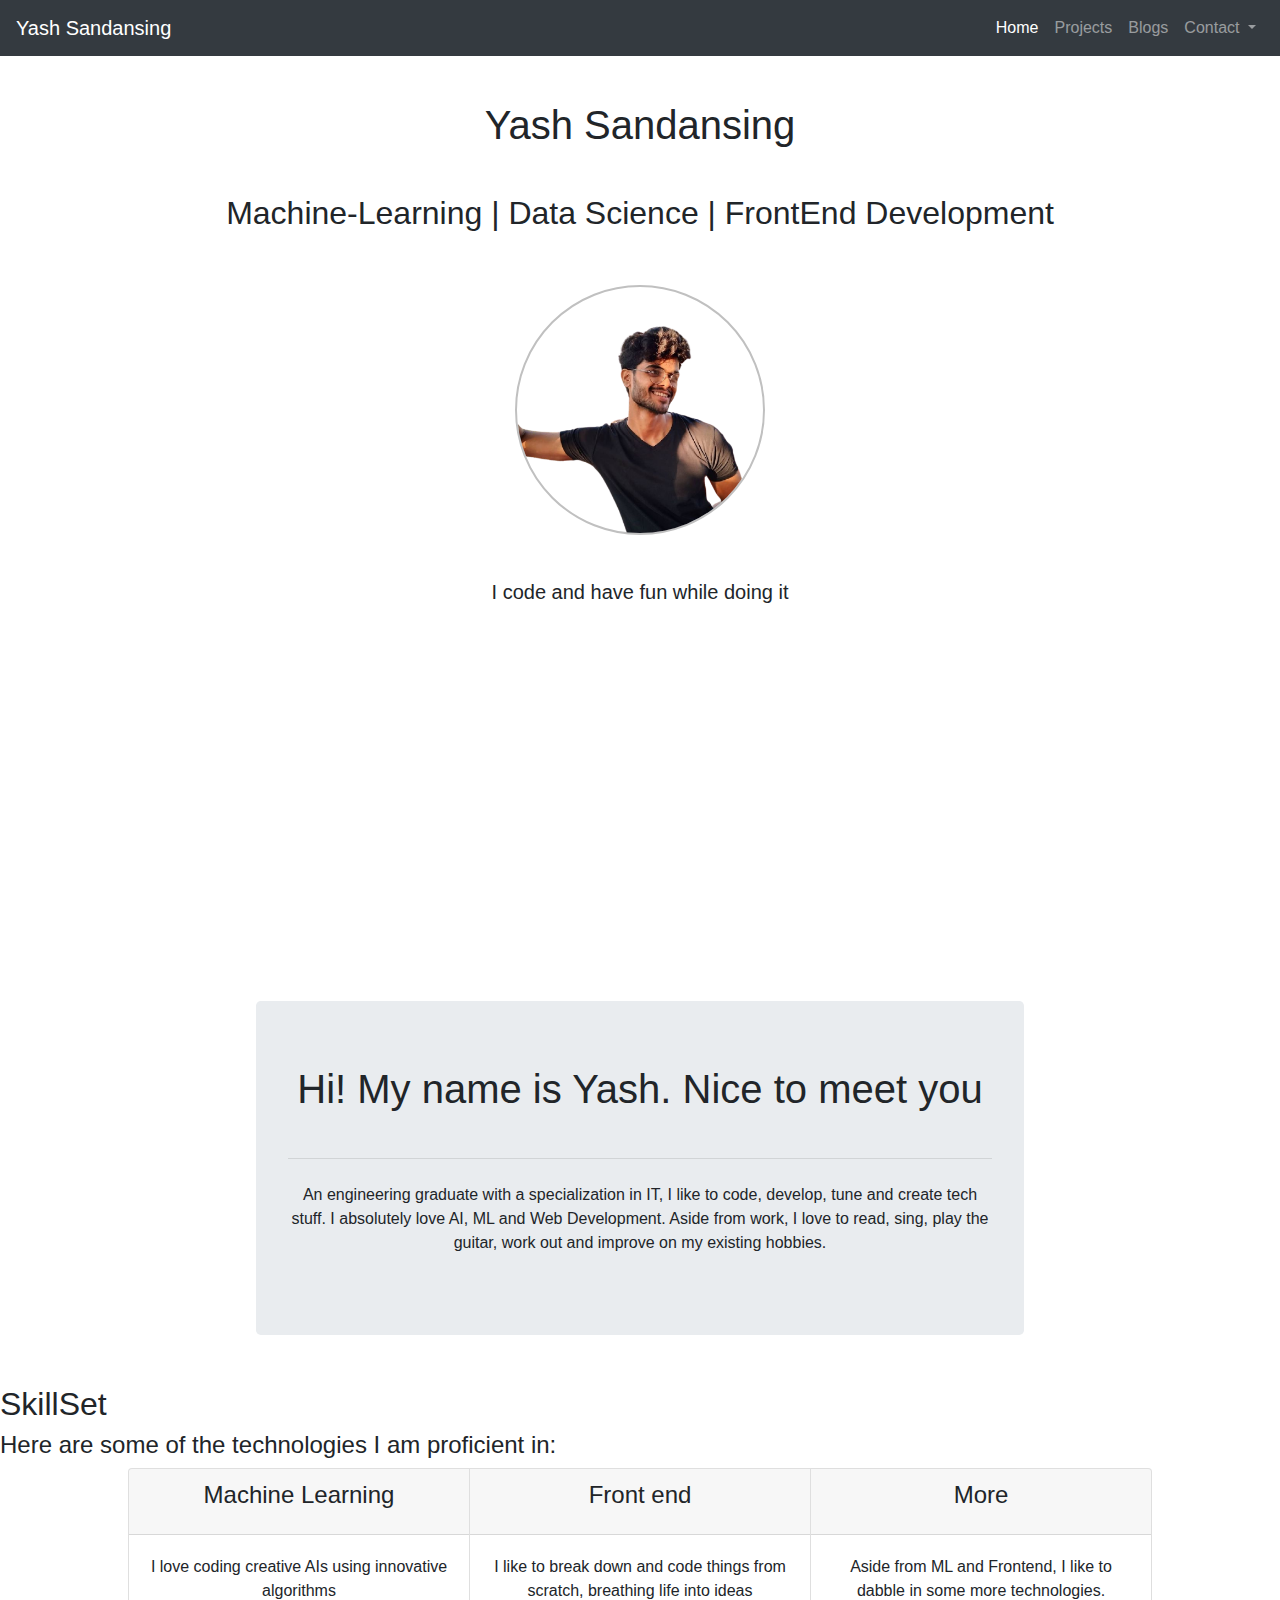
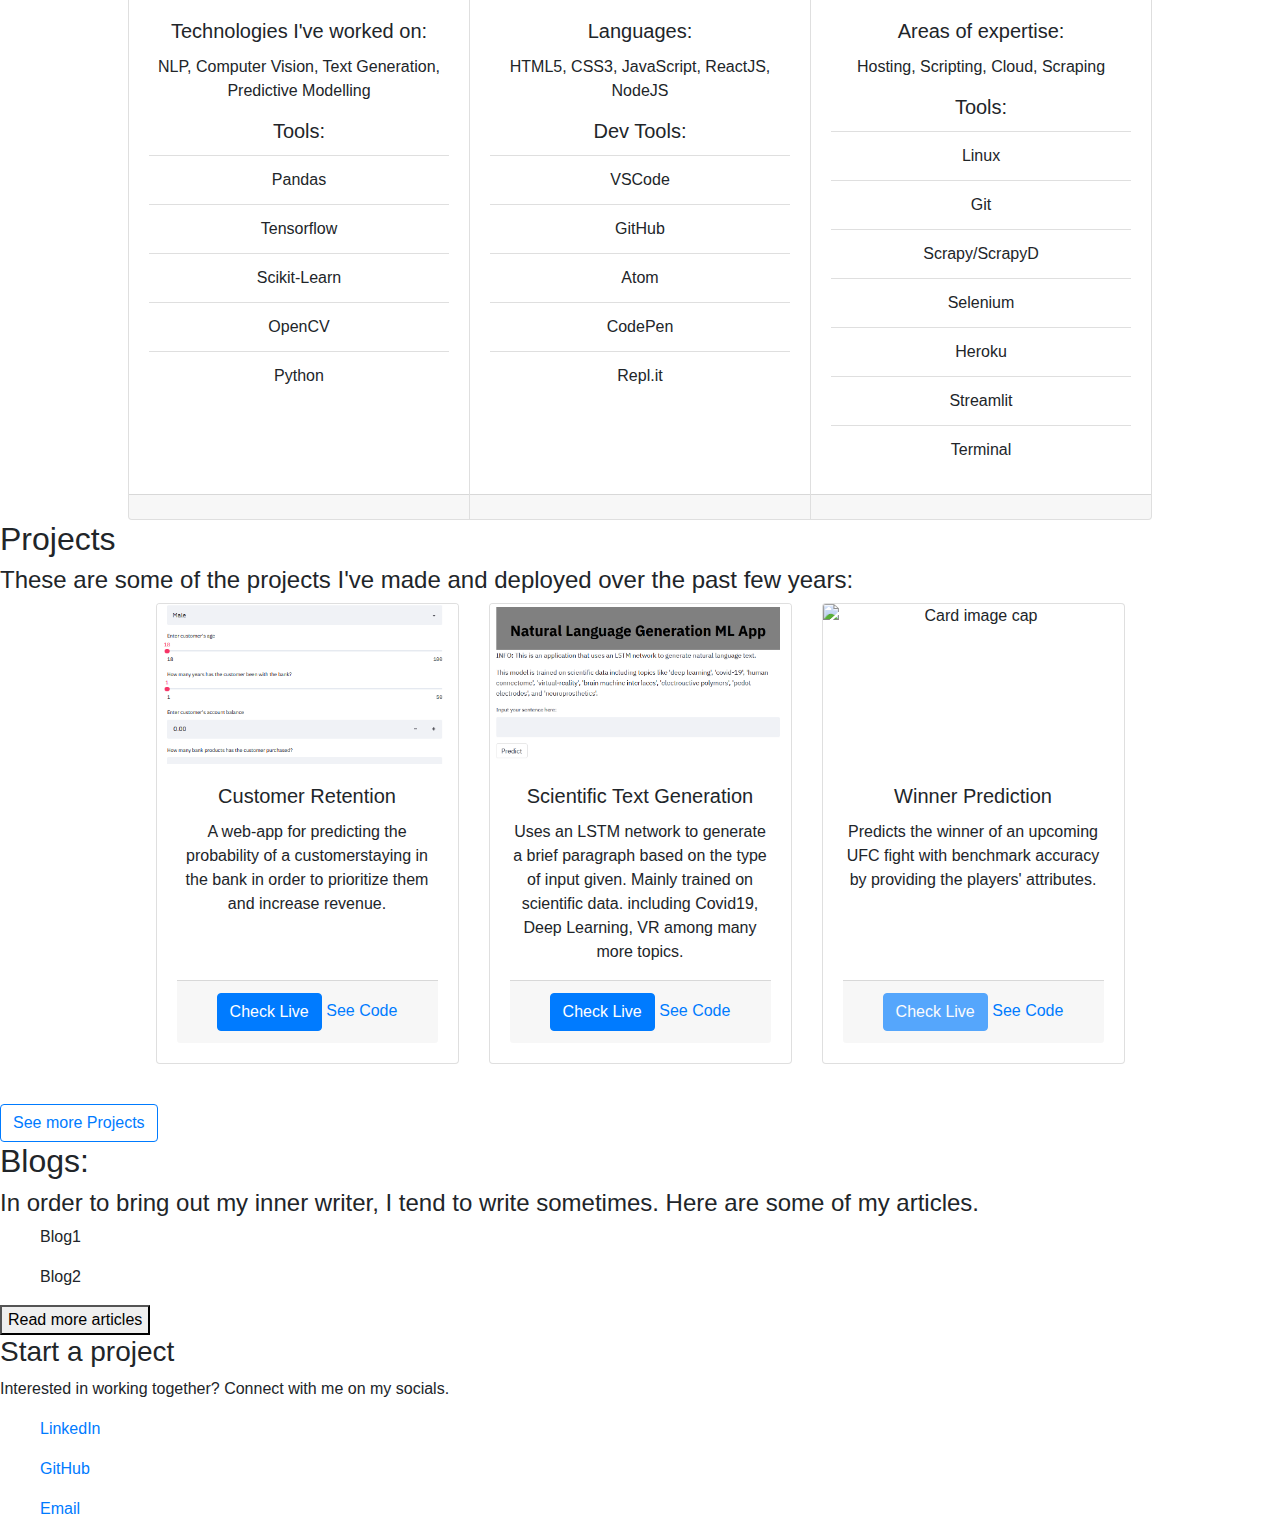
==== index.html @ a41f290d "added cards to html+images" ====
<!DOCTYPE html>
<html lang="en">
<head>
    <meta charset="UTF-8">
    <meta http-equiv="X-UA-Compatible" content="IE=edge">
    <meta name="viewport" content="width=device-width, initial-scale=1.0">
    <link rel="stylesheet" href="https://maxcdn.bootstrapcdn.com/bootstrap/4.0.0/css/bootstrap.min.css" integrity="sha384-Gn5384xqQ1aoWXA+058RXPxPg6fy4IWvTNh0E263XmFcJlSAwiGgFAW/dAiS6JXm" crossorigin="anonymous">
    <link href="index.css" rel="stylesheet">
    <title>Yash Sandansing</title>
</head>
<body>
    <nav class="navbar navbar-expand-lg navbar-dark bg-dark">
        
        <a class="navbar-brand" href="#">Yash Sandansing</a>
        <button class="navbar-toggler" type="button" data-toggle="collapse" data-target="#navbarNavDropdown" aria-controls="navbarNavDropdown" aria-expanded="false" aria-label="Toggle navigation">
          <span class="navbar-toggler-icon"></span>
        </button>
        <div class="collapse navbar-collapse" id="navbarNavDropdown">
          <ul class="navbar-nav ml-auto">
            
            <li class="nav-item active">
              <a class="nav-link" href="#">Home<span class="sr-only">(current)</span></a>
            </li>
            
            <li class="nav-item">
              <a class="nav-link" href="#">Projects</a>
            </li>
            
            <li class="nav-item">
              <a class="nav-link" href="#">Blogs</a>
            </li>
            
            <li class="nav-item dropdown">
              <a class="nav-link dropdown-toggle" href="#" id="navbarDropdownMenuLink" data-toggle="dropdown" aria-haspopup="true" aria-expanded="false">
                Contact
              </a>
              <div class="dropdown-menu" aria-labelledby="navbarDropdownMenuLink">
                <a class="dropdown-item" href="#">LinkedIn</a>
                <a class="dropdown-item" href="#">GitHub</a>
                <a class="dropdown-item" href="#">Email</a>
              </div>
            </li>
          </ul>
        </div>
      </nav>

    <div id="introduction1">
        <h1>Yash Sandansing</h1>
        <h2>Machine-Learning | Data Science | FrontEnd Development</h2>
        <img src="images/main.png" alt="head_photo" class="image">
        <h5>I code and have fun while doing it</h5>
    </div>




    <div class="jumbotron text-center">
        <h1 class="display-8">Hi! My name is Yash. Nice to meet you</h1>
        <hr class="my-4">
        <p>An engineering graduate with a specialization in IT, I like to code,
            develop, tune and create tech stuff.
            I absolutely love AI, ML and Web Development.
            Aside from work, I love to read, sing, play the guitar, work out and improve on my existing hobbies.
        </p>
      </div>


      <h2 class="headers">SkillSet</h2>
      <h4 class="subheaders">Here are some of the technologies I am proficient in:</h4>
      <div class="card-group">

        <div class="card text-center">
          <div class="card-header">
            <h4 class="card-title">Machine Learning</h4>
          </div>
          <div class="card-body">
            <p class="card-text">I love coding creative AIs using innovative algorithms</p>
            
            <h5 class="card-title">Technologies I've worked on:</h5>
            <p class="card-text">NLP, Computer Vision, Text Generation, Predictive Modelling</p>

            <h5 class="card-title">Tools:</h5>

            <ul class="list-group list-group-flush">
                <li class="list-group-item">Pandas</li>
                <li class="list-group-item">Tensorflow</li>
                <li class="list-group-item">Scikit-Learn</li>
                <li class="list-group-item">OpenCV</li>
                <li class="list-group-item">Python</li>
              </ul>

          </div>
          <div class="card-footer"></div>
        </div>

        <div class="card text-center">  
            <div class="card-header">
                <h4 class="card-title">Front end</h4>
            </div>            
            <div class="card-body">
                <p class="card-text">I like to break down and code things from scratch, breathing life into ideas</p>
                
                <h5 class="card-title">Languages:</h5>
                <p class="card-text">HTML5, CSS3, JavaScript, ReactJS, NodeJS</p>

                <h5 class="card-title">Dev Tools:</h5>

                <ul class="list-group list-group-flush">
                    <li class="list-group-item">VSCode</li>
                    <li class="list-group-item">GitHub</li>
                    <li class="list-group-item">Atom</li>
                    <li class="list-group-item">CodePen</li>
                    <li class="list-group-item">Repl.it</li>
                    </ul>

                </div>
          <div class="card-footer"></div>
        </div>
       
        <div class="card text-center">  
            <div class="card-header">
                <h4 class="card-title">More</h4>
            </div>
            <div class="card-body">
                <p class="card-text">Aside from ML and Frontend, I like to dabble in some more technologies.</p>
                
                <h5 class="card-title">Areas of expertise:</h5>
                <p class="card-text">Hosting, Scripting, Cloud, Scraping</p>

                <h5 class="card-title">Tools:</h5>

                <ul class="list-group list-group-flush">
                    <li class="list-group-item">Linux</li>
                    <li class="list-group-item">Git</li>
                    <li class="list-group-item">Scrapy/ScrapyD</li>
                    <li class="list-group-item">Selenium</li>
                    <li class="list-group-item">Heroku</li>
                    <li class="list-group-item">Streamlit</li>
                    <li class="list-group-item">Terminal</li>
                    </ul>

                </div>
          <div class="card-footer"></div>
        </div>
      </div>

    <div id="projects">
        <h2 class="headers">Projects</h2>
        <h4 class="subheaders">These are some of the projects I've made and deployed over the past few years:</h4>

        <div class="container">
            <div class="card-deck mb-3 text-center">
                <div class="card mb-4" style="width: 18rem;">
                    <img class="card-img-top" src="images/churnapp.PNG" alt="Card image cap">
                    <div class="card-body d-flex flex-column">
                        <h5 class="card-title">Customer Retention</h5>
                        <p class="card-text">A web-app for predicting the probability of a customerstaying in the bank in order to prioritize them and increase revenue.</p>
                        <div class="card-footer mt-auto">
                            <a href="#" class="btn btn-primary">Check Live</a>
                            <a href="#" class="card-link">See Code</a>
                        </div>
                    </div>
                </div>

                <div class="card mb-4" style="width: 18rem;">
                    <img class="card-img-top" src="images/textgen.PNG" alt="Card image cap">
                    <div class="card-body d-flex flex-column">
                        <h5 class="card-title">Scientific Text Generation</h5>
                        <p class="card-text">
                            Uses an LSTM network to generate a brief paragraph based on the type of input given. Mainly trained on scientific data.
                            including Covid19, Deep Learning, VR among many more topics.
                        </p>
                        <div class="card-footer mt-auto">
                            <a href="#" class="btn btn-primary">Check Live</a>
                            <a href="#" class="card-link">See Code</a>
                        </div>
                    </div>
                </div>

                <div class="card mb-4" style="width: 18rem;">
                    <img class="card-img-top" src="images/ufc.PNG" alt="Card image cap">
                    <div class="card-body d-flex flex-column">
                        <h5 class="card-title">Winner Prediction</h5>
                        <p class="card-text">Predicts the winner of an upcoming UFC fight with benchmark accuracy by providing the players' attributes.</p>
                        <div class="card-footer mt-auto">
                            <a href="#" class="btn btn-primary disabled" aria-disabled="true">Check Live</a>
                            <a href="#" class="card-link">See Code</a>
                        </div>
                    </div>
                </div>
            </div>
        </div>
        <button type="button" class="btn btn-outline-primary buttons">See more Projects</button>
    </div>
    

    <div id="blogs">
        <h2>Blogs:</h2>
        <h4 class="subheaders">
            In order to bring out my inner writer, I tend to write sometimes.
            Here are some of my articles.
        </h4>
        <ul>Blog1</ul>
        <ul>Blog2</ul>
        <button>Read more articles</button>
    </div>

    <footer>
        <h3>Start a project</h3>
        <p>
            Interested in working together?
            Connect with me on my socials.
        </p>
        <a href="https://www.linkedin.com/in/yash-sandansing"><ul>LinkedIn</ul></a>
        <a href="https://www.github.com/yashsandansing"><ul>GitHub</ul></a>
        <a href="mailto:ysandansing@gmail.com"><ul>Email</ul></a>
    </footer>




    <script src="https://code.jquery.com/jquery-3.2.1.slim.min.js" integrity="sha384-KJ3o2DKtIkvYIK3UENzmM7KCkRr/rE9/Qpg6aAZGJwFDMVNA/GpGFF93hXpG5KkN" crossorigin="anonymous"></script>
    <script src="https://cdnjs.cloudflare.com/ajax/libs/popper.js/1.12.9/umd/popper.min.js" integrity="sha384-ApNbgh9B+Y1QKtv3Rn7W3mgPxhU9K/ScQsAP7hUibX39j7fakFPskvXusvfa0b4Q" crossorigin="anonymous"></script>
    <script src="https://maxcdn.bootstrapcdn.com/bootstrap/4.0.0/js/bootstrap.min.js" integrity="sha384-JZR6Spejh4U02d8jOt6vLEHfe/JQGiRRSQQxSfFWpi1MquVdAyjUar5+76PVCmYl" crossorigin="anonymous"></script>
</body>
</html>
---- index.css ----
#introduction1{
    margin: 5vh 20px 0 20px;
    display: flex;
    flex-direction: column;
    align-items: center;

    height: 100vh;
}


.dropdown-menu{
    min-width: 20px;
}
.dropdown-item{
    width:100px;
}

h1{
    margin-bottom: 5vh;
}

.image{
    margin-top: 5vh;
    margin-bottom: 5vh;

    height: 250px;
    width: 250px;
    object-fit:cover;
    border-radius: 50%;
    border: 2px solid silver;

}

.jumbotron{
    margin: 0 auto;
    width: 60%;
    min-width: 300px;
    margin-bottom: 50px;
}

.card-group{
    margin: 0 10% 0 10%;
}

.card-img-top{
    height:10rem;
    object-fit: cover;
}

.card-deck{
    margin: 0 5% 0 5%;
}
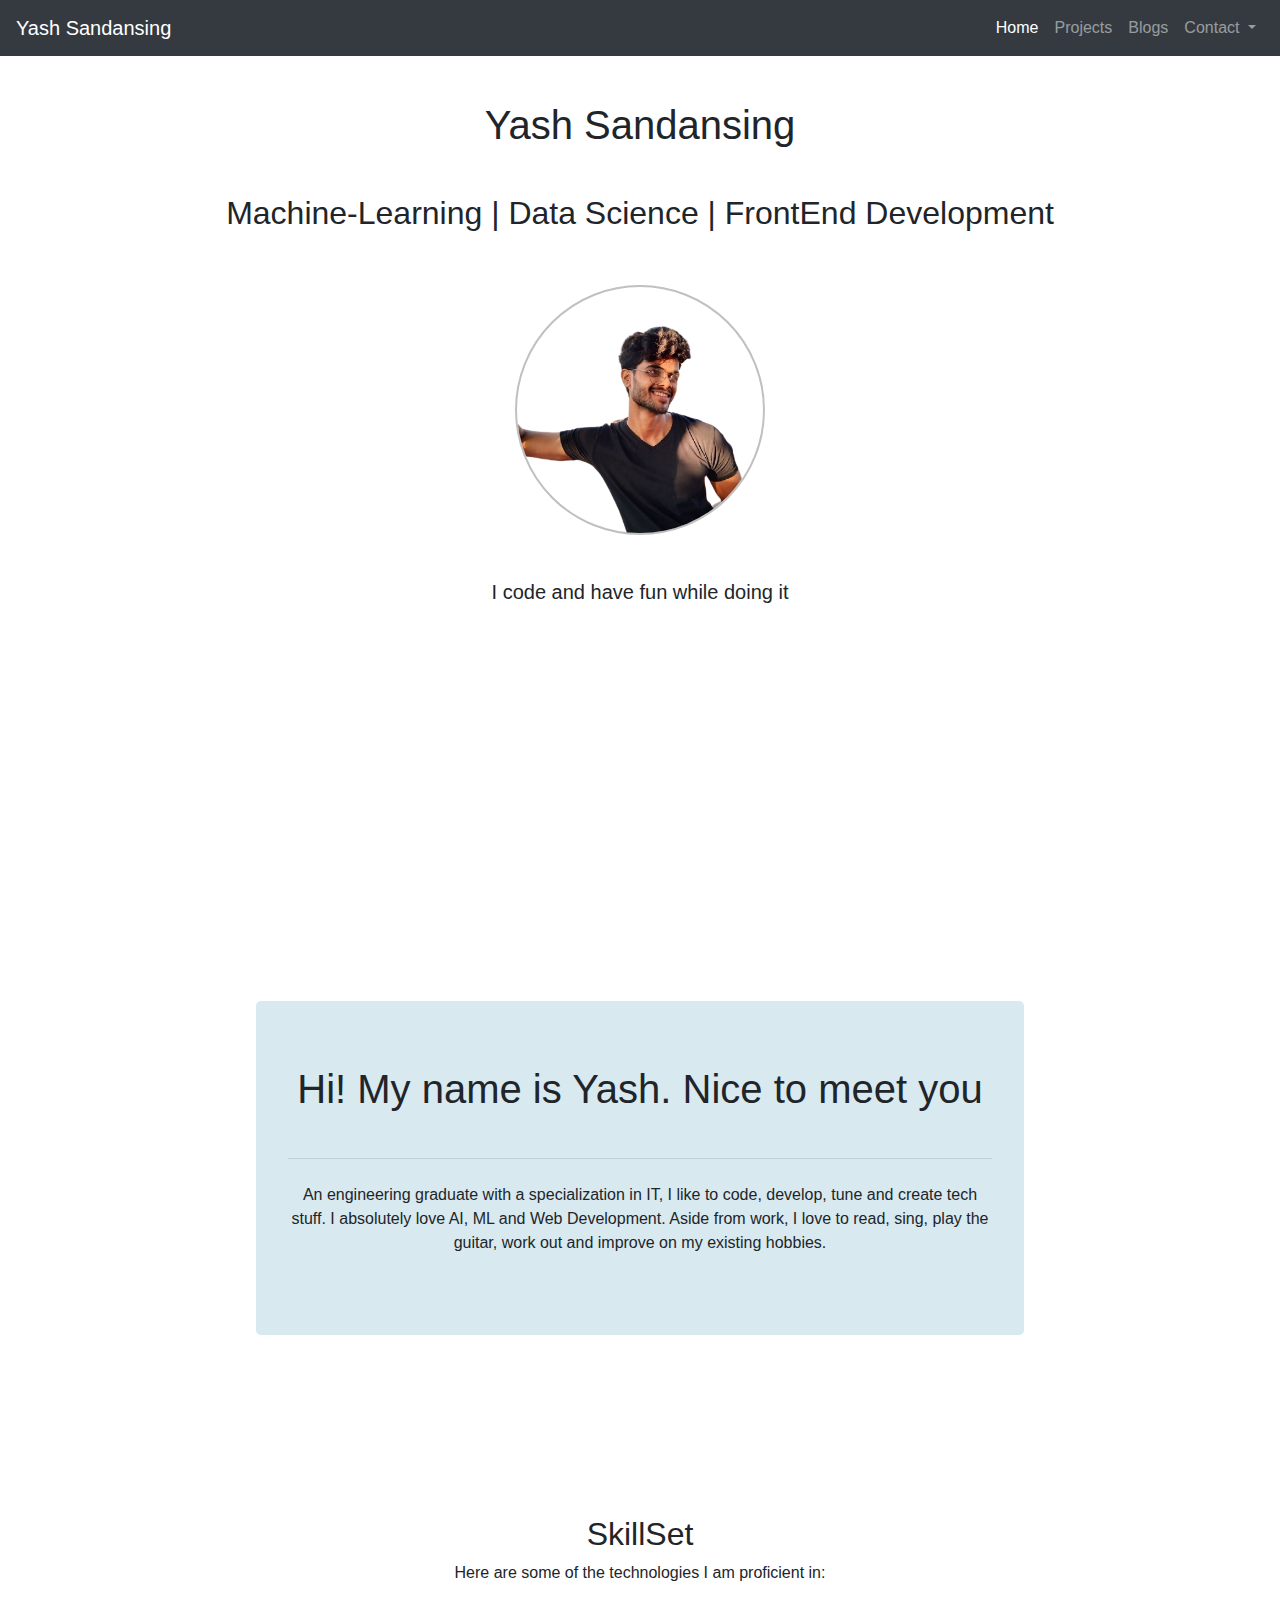
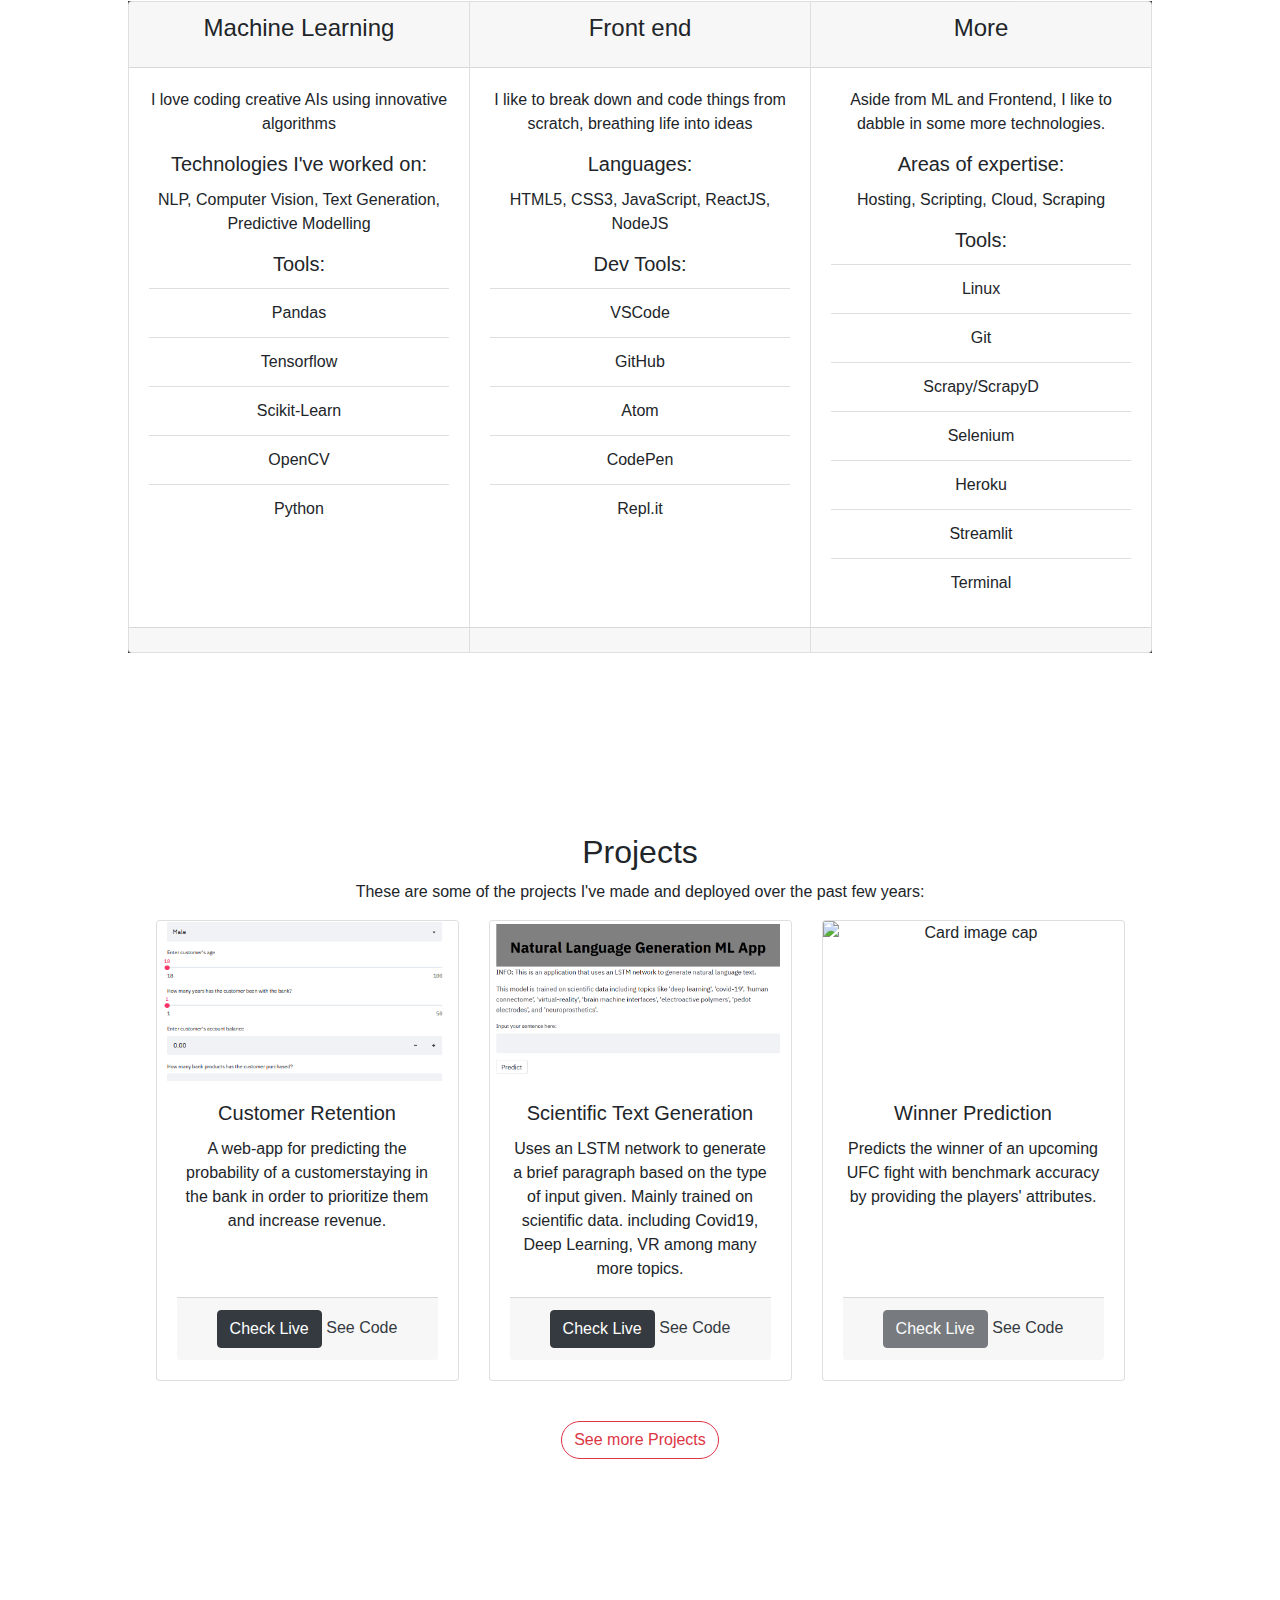
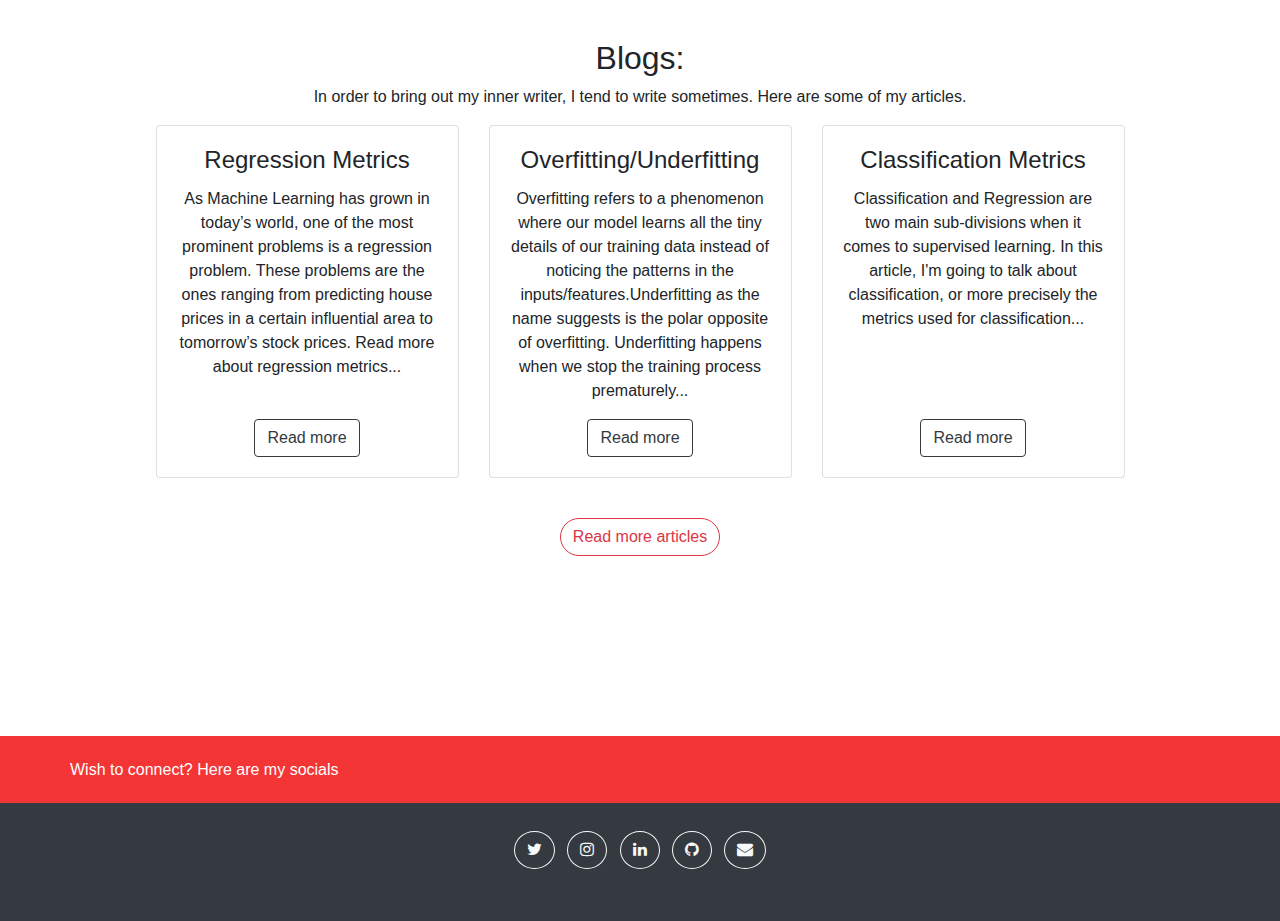
==== commit 5504a690: "completed html + changed some colors" ====
--- a/index.html
+++ b/index.html
@@ -5,6 +5,7 @@
     <meta http-equiv="X-UA-Compatible" content="IE=edge">
     <meta name="viewport" content="width=device-width, initial-scale=1.0">
     <link rel="stylesheet" href="https://maxcdn.bootstrapcdn.com/bootstrap/4.0.0/css/bootstrap.min.css" integrity="sha384-Gn5384xqQ1aoWXA+058RXPxPg6fy4IWvTNh0E263XmFcJlSAwiGgFAW/dAiS6JXm" crossorigin="anonymous">
+    <link rel="stylesheet" href="https://cdnjs.cloudflare.com/ajax/libs/font-awesome/4.7.0/css/font-awesome.min.css">
     <link href="index.css" rel="stylesheet">
     <title>Yash Sandansing</title>
 </head>
@@ -64,16 +65,16 @@
         </p>
       </div>
 
-
+      <div class="spacing">
       <h2 class="headers">SkillSet</h2>
-      <h4 class="subheaders">Here are some of the technologies I am proficient in:</h4>
-      <div class="card-group">
+      <p class="subheaders">Here are some of the technologies I am proficient in:</p>
+      <div class="card-group bg-dark">
 
         <div class="card text-center">
           <div class="card-header">
             <h4 class="card-title">Machine Learning</h4>
           </div>
-          <div class="card-body">
+          <div class="card-body ">
             <p class="card-text">I love coding creative AIs using innovative algorithms</p>
             
             <h5 class="card-title">Technologies I've worked on:</h5>
@@ -143,10 +144,11 @@
           <div class="card-footer"></div>
         </div>
       </div>
-
-    <div id="projects">
+      </div>
+
+    <div id="projects" class="spacing">
         <h2 class="headers">Projects</h2>
-        <h4 class="subheaders">These are some of the projects I've made and deployed over the past few years:</h4>
+        <p class="subheaders">These are some of the projects I've made and deployed over the past few years:</p>
 
         <div class="container">
             <div class="card-deck mb-3 text-center">
@@ -156,8 +158,8 @@
                         <h5 class="card-title">Customer Retention</h5>
                         <p class="card-text">A web-app for predicting the probability of a customerstaying in the bank in order to prioritize them and increase revenue.</p>
                         <div class="card-footer mt-auto">
-                            <a href="#" class="btn btn-primary">Check Live</a>
-                            <a href="#" class="card-link">See Code</a>
+                            <a href="#" class="btn btn-dark">Check Live</a>
+                            <a href="#" class="card-link text-dark">See Code</a>
                         </div>
                     </div>
                 </div>
@@ -171,8 +173,8 @@
                             including Covid19, Deep Learning, VR among many more topics.
                         </p>
                         <div class="card-footer mt-auto">
-                            <a href="#" class="btn btn-primary">Check Live</a>
-                            <a href="#" class="card-link">See Code</a>
+                          <a href="#" class="btn btn-dark">Check Live</a>
+                          <a href="#" class="card-link text-dark">See Code</a>
                         </div>
                     </div>
                 </div>
@@ -183,38 +185,118 @@
                         <h5 class="card-title">Winner Prediction</h5>
                         <p class="card-text">Predicts the winner of an upcoming UFC fight with benchmark accuracy by providing the players' attributes.</p>
                         <div class="card-footer mt-auto">
-                            <a href="#" class="btn btn-primary disabled" aria-disabled="true">Check Live</a>
-                            <a href="#" class="card-link">See Code</a>
+                            <a href="#" class="btn btn-dark disabled" aria-disabled="true">Check Live</a>
+                            <a href="#" class="card-link text-dark">See Code</a>
                         </div>
                     </div>
                 </div>
             </div>
         </div>
-        <button type="button" class="btn btn-outline-primary buttons">See more Projects</button>
+        <button type="button" class="btn btn-outline-danger buttons">See more Projects</button>
     </div>
     
 
-    <div id="blogs">
-        <h2>Blogs:</h2>
-        <h4 class="subheaders">
+    <div id="blogs" class="spacing">
+        <h2 >Blogs:</h2>
+        <p class="subheaders">
             In order to bring out my inner writer, I tend to write sometimes.
             Here are some of my articles.
-        </h4>
-        <ul>Blog1</ul>
-        <ul>Blog2</ul>
-        <button>Read more articles</button>
+        </p>
+        <div class="container">
+          <div class="card-deck mb-3 text-center">
+              <div class="card mb-4" style="width: 18rem;">
+                  <div class="card-body d-flex flex-column">
+                      <h4 class="card-title">Regression Metrics</h4>
+                        <p class="card-text">
+                          As Machine Learning has grown in today’s world, one of the most prominent problems is a regression problem. These problems are the ones ranging from predicting house prices in a certain influential area to tomorrow’s stock prices. Read more about regression metrics...
+                        </p>
+                        <div class="mt-auto">
+                          <a href="#" class="btn btn-outline-dark">Read more</a>
+                        </div>
+                  </div>
+              </div>
+
+              <div class="card mb-4" style="width: 18rem;">
+                  <div class="card-body d-flex flex-column">
+                    <h4 class="card-title">Overfitting/Underfitting</h4>
+                      <p class="card-text">
+                        Overfitting refers to a phenomenon where our model learns all the tiny details of our training data instead of noticing the patterns in the inputs/features.Underfitting as the name suggests is the polar opposite of overfitting. Underfitting happens when we stop the training process prematurely...
+                      </p>
+                      <div class="mt-auto">
+                        <a href="#" class="btn btn-outline-dark">Read more</a>
+                      </div>
+                  </div>
+              </div>
+
+              <div class="card mb-4" style="width: 18rem;">
+                <div class="card-body d-flex flex-column">
+                  <h4 class="card-title">Classification Metrics</h4>
+                    <p class="card-text">
+                      Classification and Regression are two main sub-divisions when it comes to supervised learning. In this article, I'm going to talk about classification, or more precisely the metrics used for classification...
+                    </p>
+                    <div class="mt-auto">
+                      <a href="#" class="btn btn-outline-dark">Read more</a>
+                    </div>
+                </div>
+            </div>
+          </div>
+      </div>
+      <button type="button" class="btn btn-outline-danger buttons">Read more articles</button>
     </div>
 
-    <footer>
-        <h3>Start a project</h3>
-        <p>
-            Interested in working together?
-            Connect with me on my socials.
-        </p>
-        <a href="https://www.linkedin.com/in/yash-sandansing"><ul>LinkedIn</ul></a>
-        <a href="https://www.github.com/yashsandansing"><ul>GitHub</ul></a>
-        <a href="mailto:ysandansing@gmail.com"><ul>Email</ul></a>
-    </footer>
+
+
+
+      <footer class="bg-dark text-center text-white spacing">
+
+        <div style="background-color: #f33535;">
+          <div class="container">
+      
+            <!-- Grid row-->
+            <div class="row py-4 d-flex align-items-center">
+
+              <div class="text-center">
+                <h6 class="mb-0">Wish to connect? Here are my socials</h6>
+              </div>
+
+            </div>
+          </div>
+        </div>
+        <!-- Grid container -->
+        <div class="container p-4 pb-0">
+          <!-- Section: Social media -->
+          <section class="mb-4">
+  
+            <!-- Twitter -->
+            <a class="btn btn-outline-light btn-floating m-1" href="#!" role="button"
+                ><i class="fa fa-twitter"></i
+              ></a>
+
+            <!-- Instagram -->
+            <a class="btn btn-outline-light btn-floating m-1" href="#!" role="button"
+                ><i class="fa fa-instagram"></i
+              ></a>
+  
+            <!-- Linkedin -->
+            <a class="btn btn-outline-light btn-floating m-1" href="#!" role="button"
+                ><i class="fa fa-linkedin"></i
+              ></a>
+  
+            <!-- Github -->
+            <a class="btn btn-outline-light btn-floating m-1" href="#!" role="button"
+                ><i class="fa fa-github"></i
+              ></a>
+
+            <!-- Email -->
+            <a class="btn btn-outline-light btn-floating m-1" href="#!" role="button"
+                ><i class="fa fa-envelope"></i
+              ></a>
+
+          </section>
+          <!-- Section: Social media -->
+        </div>
+      </footer>
+
 
 
 
--- a/index.css
+++ b/index.css
@@ -1,4 +1,3 @@
-
 #introduction1{
     margin: 5vh 20px 0 20px;
     display: flex;
@@ -37,6 +36,8 @@
     width: 60%;
     min-width: 300px;
     margin-bottom: 50px;
+
+    background-color: #d8e9f0;
 }
 
 .card-group{
@@ -51,3 +52,25 @@
 .card-deck{
     margin: 0 5% 0 5%;
 }
+
+.blog-btns{
+    width: min-content;
+    margin: auto;
+}
+
+.buttons{
+    border-radius: 20px;
+}
+
+.buttons:hover{
+    background-color: #f33535;
+}
+
+.m-1{
+    border-radius: 50%;
+}
+
+.spacing{
+    text-align: center;
+    margin-top: 20vh;
+}